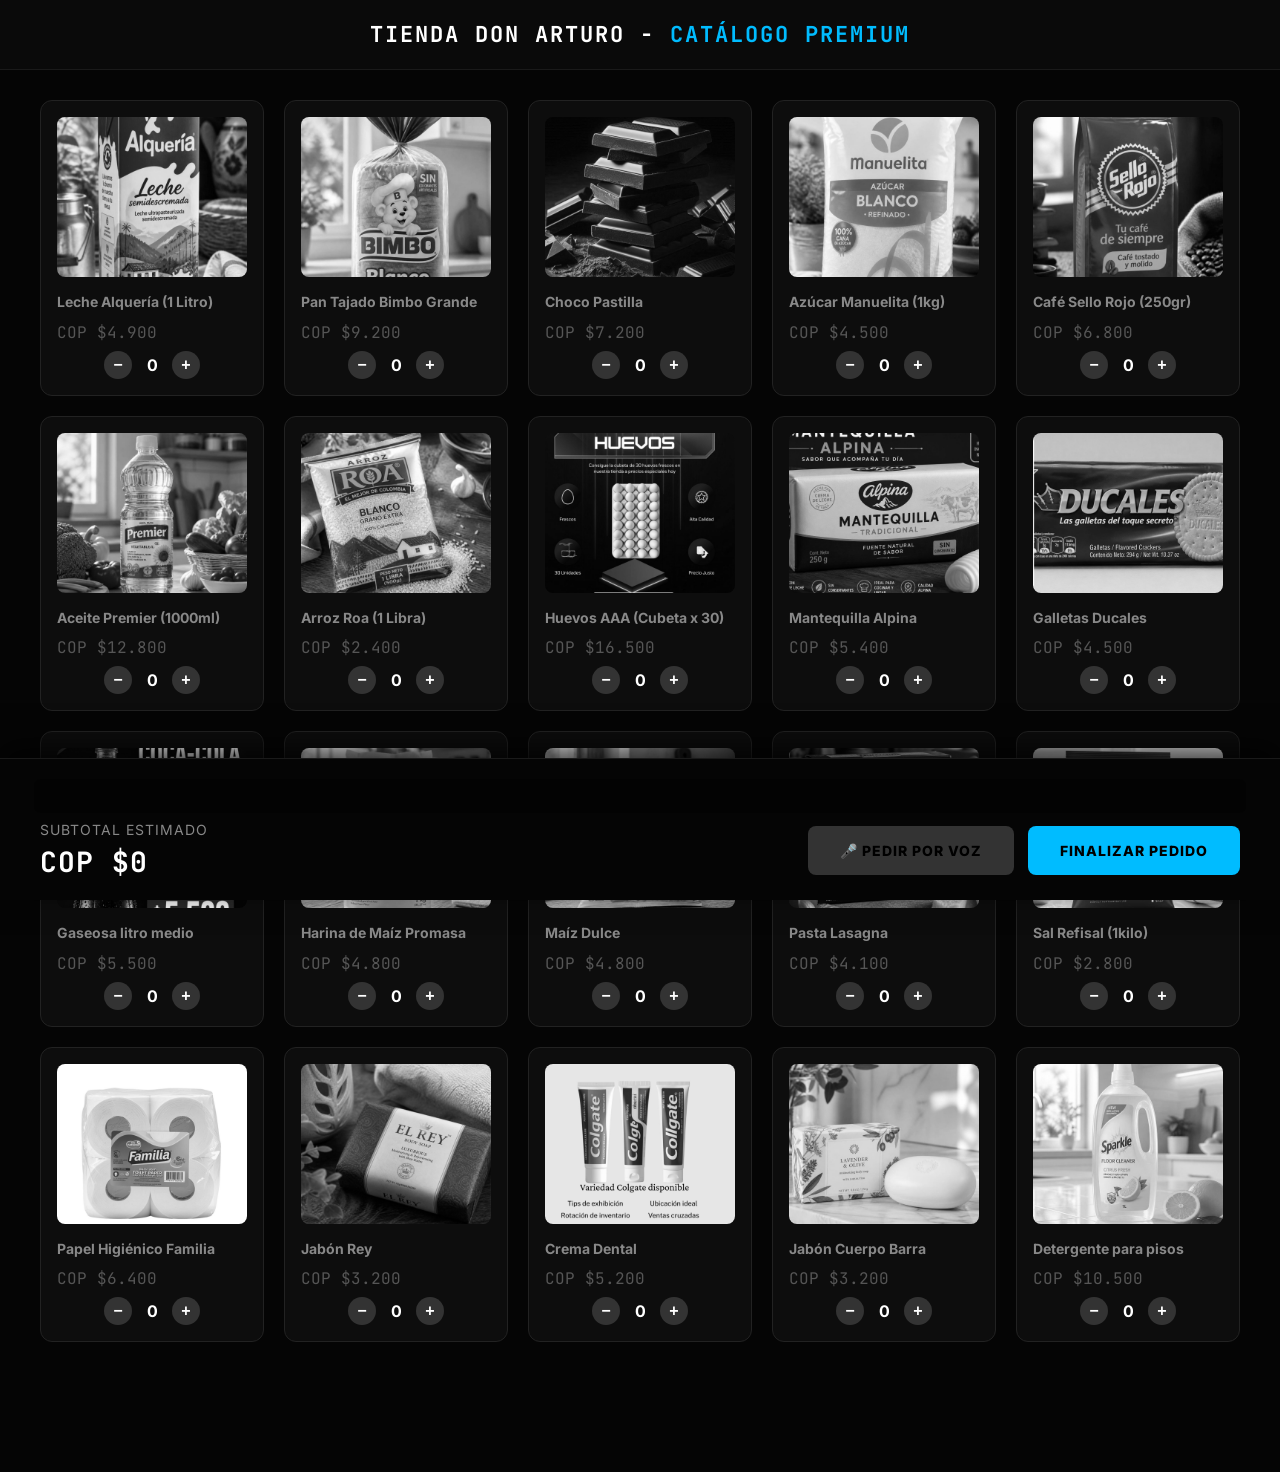
==== index-v2-con-voz.html @ 9d94a651 "Add index-v2-con-voz.html for premium catalog" ====
<!DOCTYPE html>
<html lang="es">
<head>
    <meta charset="UTF-8">
    <meta name="viewport" content="width=device-width, initial-scale=1.0">
    <title>Tienda Don Arturo - Catálogo Premium</title>
    <link rel="stylesheet" href="style.css">
    <style>
        .selector-cantidad {
            display: flex;
            align-items: center;
            justify-content: center;
            gap: 10px;
            margin-top: 8px;
        }
        .btn-cantidad {
            width: 28px;
            height: 28px;
            border-radius: 50%;
            border: none;
            background: #333;
            color: white;
            font-size: 16px;
            font-weight: bold;
            cursor: pointer;
            display: flex;
            align-items: center;
            justify-content: center;
            line-height: 1;
        }
        .btn-cantidad:hover { background: #555; }
        .btn-cantidad:disabled { background: #ccc; cursor: not-allowed; }
        .cantidad-numero {
            min-width: 20px;
            text-align: center;
            font-weight: bold;
        }
        .producto.seleccionado { border-color: #4ade80; }
    </style>
</head>
<body>

    <header class="header">
        <h1>Tienda Don Arturo - <span>Catálogo Premium</span></h1>
    </header>

    <main class="catalogo" id="grid"></main>

    <footer class="footer">
        <div class="footer-content" style="flex-direction: column; gap: 8px;">

            <p id="estado-arturo" style="
                width: 100%;
                text-align: center;
                min-height: 22px;
                margin: 0;
                padding: 6px;
                color: #4ade80;
                font-size: 14px;
                font-style: italic;
                background: rgba(0,0,0,0.3);
                border-radius: 6px;
            "></p>

            <div style="display: flex; justify-content: space-between; align-items: center; width: 100%;">
                <div class="total-box">
                    Subtotal Estimado
                    <span id="total">COP $0</span>
                </div>
                <div>
                    <button class="btn-finalizar" id="btn-voz" style="margin-right: 10px; background: #333;">🎤 Pedir por voz</button>
                    <button class="btn-finalizar" id="btn-finalizar">Finalizar Pedido</button>
                </div>
            </div>

        </div>
    </footer>

    <script>
        const grid = document.getElementById('grid');
        const totalTXT = document.getElementById('total');
        const btnFinalizar = document.getElementById('btn-finalizar');
        const btnVoz = document.getElementById('btn-voz');
        const estadoArturo = document.getElementById('estado-arturo');

        const URL_BACKEND = 'https://script.google.com/macros/s/AKfycbzDPoeuLQOOKbS_3eblLFcuRUmYr1Wsxjq5pM2tQKUbSNXOCraqe4QrGKp-8q0MZkzmqw/exec';

        let totalAcumulado = 0;
        let conversacionArturo = [];

        // Cantidades seleccionadas, guardadas por id de producto: { id: { producto, cantidad } }
        let cantidades = {};

        function recalcularTotal() {
            totalAcumulado = 0;
            Object.values(cantidades).forEach(item => {
                totalAcumulado += item.producto.precio * item.cantidad;
            });
            totalTXT.innerText = `COP $${totalAcumulado.toLocaleString('es-CO')}`;
        }

        function actualizarTarjeta(prod) {
            const cantidadActual = cantidades[prod.id] ? cantidades[prod.id].cantidad : 0;
            const numeroEl = document.getElementById(`cantidad-${prod.id}`);
            const cardEl = document.getElementById(`card-${prod.id}`);
            if (numeroEl) numeroEl.innerText = cantidadActual;
            if (cardEl) cardEl.classList.toggle('seleccionado', cantidadActual > 0);
        }

        function cambiarCantidad(prod, delta) {
            const actual = cantidades[prod.id] ? cantidades[prod.id].cantidad : 0;
            const nueva = Math.max(0, actual + delta);

            if (nueva === 0) {
                delete cantidades[prod.id];
            } else {
                cantidades[prod.id] = { producto: prod, cantidad: nueva };
            }

            actualizarTarjeta(prod);
            recalcularTotal();
        }

        function mostrarProductos(lista) {
            grid.innerHTML = '';
            lista.forEach(prod => {
                const card = document.createElement('div');
                card.className = 'producto';
                card.id = `card-${prod.id}`;

                card.innerHTML = `
                    <div class="indicador"></div>
                    <div class="img-placeholder">
                        <img src="img/${prod.img}" alt="${prod.nombre}" class="img-producto">
                    </div>
                    <h3>${prod.nombre}</h3>
                    <div class="precio">COP $${prod.precio.toLocaleString('es-CO')}</div>
                    <div class="selector-cantidad">
                        <button class="btn-cantidad" data-accion="menos">−</button>
                        <span class="cantidad-numero" id="cantidad-${prod.id}">0</span>
                        <button class="btn-cantidad" data-accion="mas">+</button>
                    </div>
                `;

                card.querySelector('[data-accion="menos"]').onclick = () => cambiarCantidad(prod, -1);
                card.querySelector('[data-accion="mas"]').onclick = () => cambiarCantidad(prod, 1);

                grid.appendChild(card);
            });
        }

        fetch('productos.json')
            .then(response => {
                if (!response.ok) throw new Error('Error al cargar JSON');
                return response.json();
            })
            .then(data => mostrarProductos(data))
            .catch(error => {
                const respaldoFijo = [
                    { "id": 1, "nombre": "Leche Alquería (1 Litro)", "precio": 4900, "img": "prod_01.jpg" },
                    { "id": 2, "nombre": "Pan Tajado Bimbo Grande", "precio": 9200, "img": "prod_02.jpg" },
                    { "id": 3, "nombre": "Chocolatinas Surtidas", "precio": 3500, "img": "prod_03.jpg" },
                    { "id": 4, "nombre": "Azúcar Manuelita (1 Kg)", "precio": 4200, "img": "prod_04.jpg" },
                    { "id": 5, "nombre": "Café Sello Rojo (250g)", "precio": 6800, "img": "prod_05.jpg" },
                    { "id": 6, "nombre": "Aceite Premier (1.000 ml)", "precio": 12800, "img": "prod_06.jpg" }
                ];
                mostrarProductos(respaldoFijo);
            });

        // ===== VOZ DE SALIDA: ElevenLabs con respaldo del navegador =====
        function hablar(texto) {
            const params = new URLSearchParams({
                accion: 'sintetizarVoz',
                texto: texto
            });

            fetch(URL_BACKEND + '?' + params.toString())
            .then(response => response.json())
            .then(data => {
                if (data.status === "success" && data.audio) {
                    const audio = new Audio('data:audio/mpeg;base64,' + data.audio);
                    audio.play();
                } else {
                    hablarRespaldo(texto);
                }
            })
            .catch(error => {
                hablarRespaldo(texto);
            });
        }

        function hablarRespaldo(texto) {
            const utterance = new SpeechSynthesisUtterance(texto);
            utterance.lang = 'es-CO';
            utterance.rate = 0.95;
            speechSynthesis.speak(utterance);
        }

        // ===== CONVERSACIÓN CON ARTURO =====
        function iniciarTurnoConversacion() {
            const SpeechRecognition = window.SpeechRecognition || window.webkitSpeechRecognition;
            if (!SpeechRecognition) {
                estadoArturo.innerText = "⚠️ Su navegador no soporta pedidos por voz. Use Chrome.";
                return;
            }

            const recognition = new SpeechRecognition();
            recognition.lang = 'es-CO';
            recognition.interimResults = false;

            let yaProcesado = false;

            btnVoz.disabled = true;
            btnVoz.innerText = "🎤 Escuchando...";
            estadoArturo.innerText = "🎤 Escuchando... hable ahora.";

            const timeoutSeguridad = setTimeout(() => {
                if (!yaProcesado) {
                    recognition.stop();
                }
            }, 8000);

            recognition.start();

            recognition.onresult = function(event) {
                yaProcesado = true;
                clearTimeout(timeoutSeguridad);

                const textoHablado = event.results[0][0].transcript;
                btnVoz.innerText = "🎤 Arturo está pensando...";
                estadoArturo.innerText = `Escuché: "${textoHablado}" — Arturo está pensando...`;

                const params = new URLSearchParams({
                    accion: 'hablarConArturo',
                    texto: textoHablado,
                    historial: JSON.stringify(conversacionArturo)
                });

                fetch(URL_BACKEND + '?' + params.toString())
                .then(response => response.json())
                .then(data => {
                    if (data.status === "success") {
                        conversacionArturo = data.historial;
                        estadoArturo.innerText = `🗣️ Arturo: ${data.respuesta}`;
                        hablar(data.respuesta);

                        if (data.terminado) {
                            estadoArturo.innerText = `✅ Pedido #${data.pedido_id} confirmado — Total: $${Number(data.total).toLocaleString('es-CO')} COP`;
                            conversacionArturo = [];
                            btnVoz.disabled = false;
                            btnVoz.innerText = "🎤 Pedir por voz";
                        } else {
                            setTimeout(() => {
                                btnVoz.disabled = false;
                                btnVoz.innerText = "🎤 Pedir por voz";
                                iniciarTurnoConversacion();
                            }, 4000);
                        }
                    } else {
                        estadoArturo.innerText = "⚠️ " + (data.message || "Arturo no pudo entender. Intente de nuevo.");
                        btnVoz.disabled = false;
                        btnVoz.innerText = "🎤 Pedir por voz";
                    }
                })
                .catch(error => {
                    estadoArturo.innerText = "❌ No se pudo conectar con Arturo.";
                    btnVoz.disabled = false;
                    btnVoz.innerText = "🎤 Pedir por voz";
                });
            };

            recognition.onerror = function(event) {
                yaProcesado = true;
                clearTimeout(timeoutSeguridad);

                if (event.error === 'no-speech') {
                    estadoArturo.innerText = "🤔 No escuché nada. Toque el botón e intente de nuevo.";
                } else {
                    estadoArturo.innerText = "⚠️ No se pudo escuchar correctamente. Intente de nuevo.";
                }
                btnVoz.disabled = false;
                btnVoz.innerText = "🎤 Pedir por voz";
            };

            recognition.onend = function() {
                clearTimeout(timeoutSeguridad);
                if (!yaProcesado) {
                    estadoArturo.innerText = "🤔 No escuché nada. Toque el botón e intente de nuevo.";
                    btnVoz.disabled = false;
                    btnVoz.innerText = "🎤 Pedir por voz";
                }
            };
        }

        btnVoz.onclick = function() {
            iniciarTurnoConversacion();
        };

        // ===== FINALIZAR PEDIDO MANUAL =====
        btnFinalizar.onclick = function() {
            const itemsSeleccionados = Object.values(cantidades);

            if (itemsSeleccionados.length === 0) {
                alert("Este botón es solo para pedidos armados con el catálogo (use los botones + y − para elegir cantidades).\n\nSi ya habló con Arturo por voz, su pedido ya quedó registrado — no necesita presionar este botón.");
                return;
            }

            const direccion = prompt("Ingrese la dirección de entrega:");
            if (!direccion) {
                alert("Debe ingresar una dirección para continuar.");
                return;
            }

            const observaciones = prompt("Observaciones (opcional): ej. sin bolsa, tocar el timbre, cambiar marca...") || "";

            let formaPago = prompt("¿Cómo desea pagar? Escriba: Efectivo, Nequi, Daviplata o Tarjeta");
            if (!formaPago) {
                formaPago = "No especificado";
            }

            const nombresPedido = itemsSeleccionados
                .map(item => `${item.producto.nombre} x${item.cantidad}`)
                .join(", ");

            const params = new URLSearchParams({
                accion: 'crearPedido',
                fecha: new Date().toLocaleString(),
                direccion: direccion,
                pedido: nombresPedido,
                total: totalAcumulado,
                origen: 'Web Catálogo',
                pago: formaPago,
                notas: observaciones,
                estado: 'Recibido'
            });

            btnFinalizar.disabled = true;
            btnFinalizar.innerText = "Enviando...";

            fetch(URL_BACKEND + '?' + params.toString())
            .then(response => response.json())
            .then(data => {
                if (data.status === "success") {
                    alert(`¡Pedido #${data.id} registrado correctamente!\nTotal: $${totalAcumulado.toLocaleString('es-CO')} COP.`);
                    cantidades = {};
                    recalcularTotal();
                    document.querySelectorAll('.producto').forEach(card => {
                        card.classList.remove('seleccionado');
                        const numeroEl = card.querySelector('.cantidad-numero');
                        if (numeroEl) numeroEl.innerText = '0';
                    });
                } else {
                    alert("Error al registrar el pedido: " + data.message);
                }
            })
            .catch(error => {
                alert("No se pudo conectar con el servidor. Intente nuevamente.");
            })
            .finally(() => {
                btnFinalizar.disabled = false;
                btnFinalizar.innerText = "Finalizar Pedido";
            });
        };
    </script>
</body>
</html>
---- style.css ----
/* Tipografía y Reseteo */
@import url('https://fonts.googleapis.com/css2?family=JetBrains+Mono:wght@400;700&family=Inter:wght@400;600;800&display=swap');

body {
    background-color: #050505;
    color: #ffffff;
    font-family: 'Inter', sans-serif;
    margin: 0;
    padding: 0;
    padding-bottom: 100px;
}

/* Encabezado */
.header {
    border-bottom: 1px solid #1a1a1a;
    padding: 20px;
    text-align: center;
    background-color: #0a0a0a;
    position: sticky;
    top: 0;
    z-index: 100;
}

.header h1 {
    font-family: 'JetBrains Mono', monospace;
    font-size: 22px;
    margin: 0;
    color: #ffffff;
    letter-spacing: 2px;
    text-transform: uppercase;
}

.header h1 span {
    color: #00bcff;
}

/* Cuadrícula del Catálogo */
.catalogo {
    display: grid;
    grid-template-columns: repeat(auto-fill, minmax(220px, 1fr));
    gap: 20px;
    max-width: 1200px;
    margin: 30px auto;
    padding: 0 20px;
}

/* Tarjetas de Producto */
.producto {
    background-color: #0d0d0d;
    border: 1px solid #222;
    border-radius: 12px;
    padding: 16px;
    cursor: pointer;
    position: relative;
    transition: all 0.3s ease;
    display: flex;
    flex-direction: column;
    overflow: hidden;
}

/* Estado Inicial */
.producto .img-placeholder {
    width: 100%;
    height: 160px;
    background-color: #1a1a1a;
    border-radius: 8px;
    margin-bottom: 15px;
    filter: grayscale(100%);
    transition: all 0.3s ease;
    overflow: hidden;
}

/* NUEVA CLASE PARA IMAGENES */
.img-producto {
    width: 100%;
    height: 100%;
    object-fit: cover;
    display: block;
}

.producto h3 {
    font-size: 14px;
    margin: 0 0 10px 0;
    color: #888;
    flex-grow: 1;
    line-height: 1.4;
    transition: color 0.3s ease;
}

.producto .precio {
    font-family: 'JetBrains Mono', monospace;
    font-size: 16px;
    color: #555;
    transition: color 0.3s ease;
}

/* Indicador apagado */
.indicador {
    position: absolute;
    top: 24px;
    right: 24px;
    width: 8px;
    height: 8px;
    background-color: #333;
    border-radius: 50%;
    transition: all 0.3s ease;
}

/* ESTADO ACTIVADO */
.producto.seleccionado {
    border-color: #00bcff;
    box-shadow: 0 0 20px rgba(0, 188, 255, 0.15);
    background-color: #0a1118;
    transform: translateY(-2px);
}

.producto.seleccionado .img-placeholder {
    filter: grayscale(0%);
    background-color: #002233;
    border: 1px solid rgba(0, 188, 255, 0.3);
}

.producto.seleccionado h3 {
    color: #ffffff;
    font-weight: 600;
}

.producto.seleccionado .precio {
    color: #00bcff;
    font-weight: bold;
}

.producto.seleccionado .indicador {
    background-color: #00bcff;
    box-shadow: 0 0 10px #00bcff, 0 0 20px #00bcff;
}

/* Footer */
.footer {
    position: fixed;
    bottom: 0;
    left: 0;
    width: 100%;
    background-color: #050505;
    border-top: 1px solid #1a1a1a;
    padding: 20px;
    box-sizing: border-box;
    display: flex;
    justify-content: space-between;
    align-items: center;
    z-index: 1000;
    box-shadow: 0 -10px 30px rgba(0,0,0,0.8);
}

.footer-content {
    max-width: 1200px;
    width: 100%;
    margin: 0 auto;
    display: flex;
    justify-content: space-between;
    align-items: center;
}

.total-box {
    font-size: 14px;
    color: #888;
    text-transform: uppercase;
    letter-spacing: 1px;
}

.total-box span {
    display: block;
    font-family: 'JetBrains Mono', monospace;
    color: #ffffff;
    font-size: 28px;
    font-weight: bold;
    margin-top: 5px;
}

.btn-finalizar {
    background-color: #00bcff;
    color: #000000;
    border: none;
    padding: 16px 32px;
    font-family: 'Inter', sans-serif;
    font-weight: 800;
    font-size: 14px;
    border-radius: 8px;
    cursor: pointer;
    text-transform: uppercase;
    letter-spacing: 1px;
    transition: all 0.2s ease;
}

.btn-finalizar:hover {
    background-color: #ffffff;
    box-shadow: 0 0 15px rgba(255, 255, 255, 0.5);
}
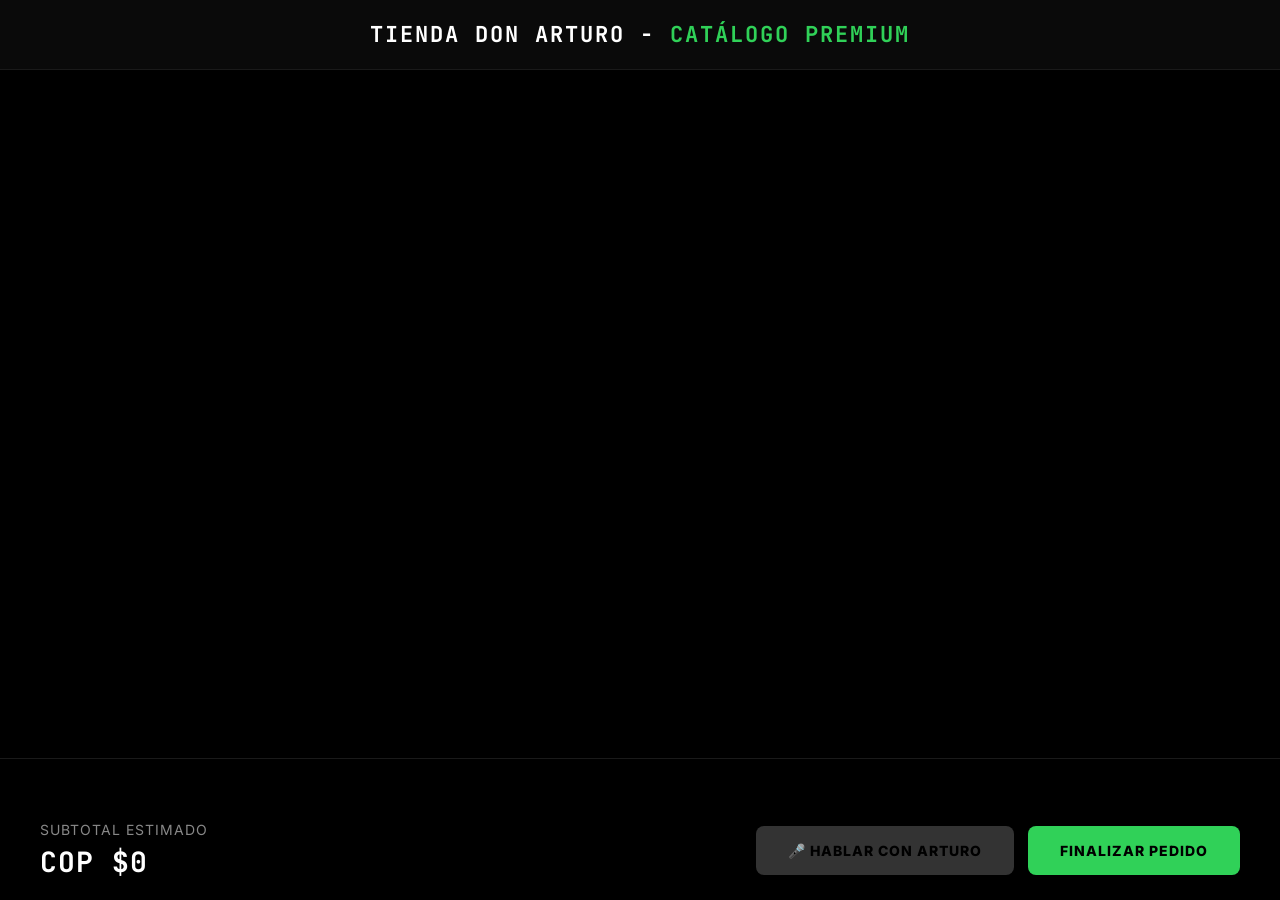
==== commit f749c746: "Update voice interaction button and script functionality" ====
--- a/index-v2-con-voz.html
+++ b/index-v2-con-voz.html
@@ -68,7 +68,7 @@
                     <span id="total">COP $0</span>
                 </div>
                 <div>
-                    <button class="btn-finalizar" id="btn-voz" style="margin-right: 10px; background: #333;">🎤 Pedir por voz</button>
+                    <button class="btn-finalizar" id="btn-voz" style="margin-right: 10px; background: #333;">🎤 Hablar con Arturo</button>
                     <button class="btn-finalizar" id="btn-finalizar">Finalizar Pedido</button>
                 </div>
             </div>
@@ -76,20 +76,27 @@
         </div>
     </footer>
 
-    <script>
+    <script type="module">
+        import { GoogleGenAI, Modality } from "https://esm.sh/@google/genai@1.29.0";
+
         const grid = document.getElementById('grid');
         const totalTXT = document.getElementById('total');
         const btnFinalizar = document.getElementById('btn-finalizar');
         const btnVoz = document.getElementById('btn-voz');
         const estadoArturo = document.getElementById('estado-arturo');
 
+        // URL del backend de siempre (Apps Script): pedidos, catálogo, etc.
         const URL_BACKEND = 'https://script.google.com/macros/s/AKfycbzDPoeuLQOOKbS_3eblLFcuRUmYr1Wsxjq5pM2tQKUbSNXOCraqe4QrGKp-8q0MZkzmqw/exec';
 
+        // ⚠️ REEMPLAZAR: dirección del sitio nuevo de Netlify (Parte 2 de la guía),
+        // una vez que exista. Tiene esta forma:
+        // https://NOMBRE-DEL-SITIO.netlify.app/.netlify/functions/arturo-voz-token
+        const URL_TOKEN_VOZ = 'https://alodigital-voz-catalogo.netlify.app/.netlify/functions/arturo-voz-token';
+
+        const MODELO_VOZ = 'gemini-3.1-flash-live-preview';
+
         let totalAcumulado = 0;
-        let conversacionArturo = [];
-
-        // Cantidades seleccionadas, guardadas por id de producto: { id: { producto, cantidad } }
-        let cantidades = {};
+        let cantidades = {}; // { id: { producto, cantidad } }
 
         function recalcularTotal() {
             totalAcumulado = 0;
@@ -167,141 +174,215 @@
                 mostrarProductos(respaldoFijo);
             });
 
-        // ===== VOZ DE SALIDA: ElevenLabs con respaldo del navegador =====
-        function hablar(texto) {
+        // ===================================================================
+        // VOZ EN TIEMPO REAL DE DON ARTURO
+        // ===================================================================
+        // Igual que en la Asesora de la página web: se pide un permiso
+        // temporal, el navegador se conecta directo a Gemini, capta el
+        // micrófono y reproduce la voz de Arturo sin cortes.
+        //
+        // La diferencia importante: aquí Arturo puede "avisar" (con una
+        // herramienta llamada registrar_pedido) el momento exacto en que ya
+        // tiene todo lo necesario. Cuando eso pasa, el navegador es quien de
+        // verdad llama al Apps Script para dejar el pedido guardado — la
+        // conversación de voz, por sí sola, nunca guarda nada.
+
+        let sesionVoz = null;
+        let audioContext = null;
+        let procesadorAudio = null;
+        let streamMicrofono = null;
+        let playbackContext = null;
+        let colaReproduccion = 0;
+        let pedidoYaRegistrado = false;
+
+        const DURACION_FADE = 0.004; // 4 milisegundos, evita "clics" entre fragmentos
+
+        function float32APcm16Base64(buffer) {
+            const pcm16 = new Int16Array(buffer.length);
+            for (let i = 0; i < buffer.length; i++) {
+                const s = Math.max(-1, Math.min(1, buffer[i]));
+                pcm16[i] = s < 0 ? s * 0x8000 : s * 0x7fff;
+            }
+            let binario = '';
+            const bytes = new Uint8Array(pcm16.buffer);
+            for (let i = 0; i < bytes.length; i++) binario += String.fromCharCode(bytes[i]);
+            return btoa(binario);
+        }
+
+        function reproducirFragmento(base64Audio) {
+            if (!playbackContext) {
+                playbackContext = new AudioContext({ sampleRate: 24000 });
+                colaReproduccion = playbackContext.currentTime + 0.05;
+            }
+            if (playbackContext.state === 'suspended') playbackContext.resume();
+
+            const binario = atob(base64Audio);
+            const bytes = new Uint8Array(binario.length);
+            for (let i = 0; i < binario.length; i++) bytes[i] = binario.charCodeAt(i);
+            const pcm16 = new Int16Array(bytes.buffer);
+
+            const audioBuffer = playbackContext.createBuffer(1, pcm16.length, 24000);
+            const canal = audioBuffer.getChannelData(0);
+            for (let i = 0; i < pcm16.length; i++) canal[i] = pcm16[i] / 32768;
+
+            const fuente = playbackContext.createBufferSource();
+            fuente.buffer = audioBuffer;
+
+            const ganancia = playbackContext.createGain();
+            fuente.connect(ganancia);
+            ganancia.connect(playbackContext.destination);
+
+            const inicio = Math.max(colaReproduccion, playbackContext.currentTime + 0.01);
+            const duracion = audioBuffer.duration;
+            const fin = inicio + duracion;
+
+            ganancia.gain.setValueAtTime(0, inicio);
+            ganancia.gain.linearRampToValueAtTime(1, inicio + DURACION_FADE);
+            ganancia.gain.setValueAtTime(1, Math.max(inicio + DURACION_FADE, fin - DURACION_FADE));
+            ganancia.gain.linearRampToValueAtTime(0, fin);
+
+            fuente.start(inicio);
+            colaReproduccion = fin;
+
+            estadoArturo.innerText = '🗣️ Arturo está hablando...';
+        }
+
+        // Esta es la función que realmente deja el pedido guardado. Se llama
+        // SOLO cuando Arturo avisa (con su herramienta) que ya tiene todo.
+        async function registrarPedidoDesdeVoz(argumentos) {
             const params = new URLSearchParams({
-                accion: 'sintetizarVoz',
-                texto: texto
-            });
-
-            fetch(URL_BACKEND + '?' + params.toString())
-            .then(response => response.json())
-            .then(data => {
-                if (data.status === "success" && data.audio) {
-                    const audio = new Audio('data:audio/mpeg;base64,' + data.audio);
-                    audio.play();
-                } else {
-                    hablarRespaldo(texto);
+                accion: 'crearPedido',
+                direccion: argumentos.direccion || 'No especificada',
+                pedido: argumentos.pedido || '',
+                pago: argumentos.pago || 'No especificado',
+                total: argumentos.total || 0,
+                origen: 'Voz - Catálogo (en vivo)',
+                estado: 'Recibido',
+                notas: argumentos.notas || ''
+            });
+
+            const respuesta = await fetch(URL_BACKEND + '?' + params.toString());
+            const datos = await respuesta.json();
+
+            if (datos.status === 'success') {
+                pedidoYaRegistrado = true;
+                estadoArturo.innerText = `✅ Pedido #${datos.id} confirmado — Total: $${Number(argumentos.total || 0).toLocaleString('es-CO')} COP`;
+                return { resultado: 'ok', pedido_id: datos.id };
+            } else {
+                return { resultado: 'error', mensaje: datos.message || 'No se pudo registrar el pedido' };
+            }
+        }
+
+        async function iniciarVoz() {
+            btnVoz.disabled = true;
+            btnVoz.innerText = '🎤 Conectando...';
+            estadoArturo.innerText = 'Conectando con Arturo...';
+            pedidoYaRegistrado = false;
+
+            try {
+                // 1. Pedir el permiso temporal al sitio nuevo de Netlify
+                const respuestaToken = await fetch(URL_TOKEN_VOZ);
+                const datosToken = await respuestaToken.json();
+                if (!datosToken || datosToken.status !== 'success') {
+                    throw new Error('sin_token');
                 }
-            })
-            .catch(error => {
-                hablarRespaldo(texto);
-            });
-        }
-
-        function hablarRespaldo(texto) {
-            const utterance = new SpeechSynthesisUtterance(texto);
-            utterance.lang = 'es-CO';
-            utterance.rate = 0.95;
-            speechSynthesis.speak(utterance);
-        }
-
-        // ===== CONVERSACIÓN CON ARTURO =====
-        function iniciarTurnoConversacion() {
-            const SpeechRecognition = window.SpeechRecognition || window.webkitSpeechRecognition;
-            if (!SpeechRecognition) {
-                estadoArturo.innerText = "⚠️ Su navegador no soporta pedidos por voz. Use Chrome.";
-                return;
-            }
-
-            const recognition = new SpeechRecognition();
-            recognition.lang = 'es-CO';
-            recognition.interimResults = false;
-
-            let yaProcesado = false;
-
-            btnVoz.disabled = true;
-            btnVoz.innerText = "🎤 Escuchando...";
-            estadoArturo.innerText = "🎤 Escuchando... hable ahora.";
-
-            const timeoutSeguridad = setTimeout(() => {
-                if (!yaProcesado) {
-                    recognition.stop();
-                }
-            }, 8000);
-
-            recognition.start();
-
-            recognition.onresult = function(event) {
-                yaProcesado = true;
-                clearTimeout(timeoutSeguridad);
-
-                const textoHablado = event.results[0][0].transcript;
-                btnVoz.innerText = "🎤 Arturo está pensando...";
-                estadoArturo.innerText = `Escuché: "${textoHablado}" — Arturo está pensando...`;
-
-                const params = new URLSearchParams({
-                    accion: 'hablarConArturo',
-                    texto: textoHablado,
-                    historial: JSON.stringify(conversacionArturo)
+
+                // 2. Conexión directa navegador → Gemini, usando ese permiso
+                const ai = new GoogleGenAI({ apiKey: datosToken.token });
+                sesionVoz = await ai.live.connect({
+                    model: MODELO_VOZ,
+                    config: { responseModalities: [Modality.AUDIO] },
+                    callbacks: {
+                        onopen: () => {
+                            estadoArturo.innerText = '🎤 Escuchando... hable con confianza';
+                            btnVoz.disabled = false;
+                            btnVoz.innerText = '🔴 Terminar';
+                        },
+                        onmessage: async (mensaje) => {
+                            const partes = mensaje?.serverContent?.modelTurn?.parts || [];
+                            for (const parte of partes) {
+                                if (parte.inlineData?.data) {
+                                    reproducirFragmento(parte.inlineData.data);
+                                }
+                            }
+
+                            const llamadas = mensaje?.toolCall?.functionCalls || [];
+                            for (const llamada of llamadas) {
+                                if (llamada.name === 'registrar_pedido' && !pedidoYaRegistrado) {
+                                    const resultado = await registrarPedidoDesdeVoz(llamada.args || {});
+                                    sesionVoz?.sendToolResponse?.({
+                                        functionResponses: [
+                                            { id: llamada.id, name: llamada.name, response: resultado }
+                                        ]
+                                    });
+                                }
+                            }
+                        },
+                        onerror: () => {
+                            estadoArturo.innerText = '⚠️ Se perdió la conexión con Arturo. Intente de nuevo.';
+                            detenerVoz();
+                        },
+                        onclose: () => {
+                            if (!pedidoYaRegistrado) {
+                                estadoArturo.innerText = '';
+                            }
+                            btnVoz.disabled = false;
+                            btnVoz.innerText = '🎤 Hablar con Arturo';
+                        },
+                    },
                 });
 
-                fetch(URL_BACKEND + '?' + params.toString())
-                .then(response => response.json())
-                .then(data => {
-                    if (data.status === "success") {
-                        conversacionArturo = data.historial;
-                        estadoArturo.innerText = `🗣️ Arturo: ${data.respuesta}`;
-                        hablar(data.respuesta);
-
-                        if (data.terminado) {
-                            estadoArturo.innerText = `✅ Pedido #${data.pedido_id} confirmado — Total: $${Number(data.total).toLocaleString('es-CO')} COP`;
-                            conversacionArturo = [];
-                            btnVoz.disabled = false;
-                            btnVoz.innerText = "🎤 Pedir por voz";
-                        } else {
-                            setTimeout(() => {
-                                btnVoz.disabled = false;
-                                btnVoz.innerText = "🎤 Pedir por voz";
-                                iniciarTurnoConversacion();
-                            }, 4000);
-                        }
-                    } else {
-                        estadoArturo.innerText = "⚠️ " + (data.message || "Arturo no pudo entender. Intente de nuevo.");
-                        btnVoz.disabled = false;
-                        btnVoz.innerText = "🎤 Pedir por voz";
-                    }
-                })
-                .catch(error => {
-                    estadoArturo.innerText = "❌ No se pudo conectar con Arturo.";
-                    btnVoz.disabled = false;
-                    btnVoz.innerText = "🎤 Pedir por voz";
-                });
-            };
-
-            recognition.onerror = function(event) {
-                yaProcesado = true;
-                clearTimeout(timeoutSeguridad);
-
-                if (event.error === 'no-speech') {
-                    estadoArturo.innerText = "🤔 No escuché nada. Toque el botón e intente de nuevo.";
-                } else {
-                    estadoArturo.innerText = "⚠️ No se pudo escuchar correctamente. Intente de nuevo.";
-                }
+                // 3. Micrófono: pide permiso y empieza a mandar audio en vivo
+                const stream = await navigator.mediaDevices.getUserMedia({ audio: true });
+                streamMicrofono = stream;
+
+                audioContext = new AudioContext({ sampleRate: 16000 });
+                const fuente = audioContext.createMediaStreamSource(stream);
+                procesadorAudio = audioContext.createScriptProcessor(4096, 1, 1);
+
+                procesadorAudio.onaudioprocess = (evento) => {
+                    const datos = evento.inputBuffer.getChannelData(0);
+                    const base64 = float32APcm16Base64(datos);
+                    sesionVoz?.sendRealtimeInput?.({
+                        audio: { data: base64, mimeType: 'audio/pcm;rate=16000' },
+                    });
+                };
+
+                fuente.connect(procesadorAudio);
+                procesadorAudio.connect(audioContext.destination);
+
+            } catch (error) {
+                estadoArturo.innerText = '⚠️ No se pudo activar la voz. Revise el permiso del micrófono e intente de nuevo.';
                 btnVoz.disabled = false;
-                btnVoz.innerText = "🎤 Pedir por voz";
-            };
-
-            recognition.onend = function() {
-                clearTimeout(timeoutSeguridad);
-                if (!yaProcesado) {
-                    estadoArturo.innerText = "🤔 No escuché nada. Toque el botón e intente de nuevo.";
-                    btnVoz.disabled = false;
-                    btnVoz.innerText = "🎤 Pedir por voz";
-                }
-            };
+                btnVoz.innerText = '🎤 Hablar con Arturo';
+            }
+        }
+
+        function detenerVoz() {
+            procesadorAudio?.disconnect();
+            audioContext?.close();
+            streamMicrofono?.getTracks().forEach(t => t.stop());
+            sesionVoz?.close?.();
+            playbackContext?.close();
+            playbackContext = null;
+            btnVoz.disabled = false;
+            btnVoz.innerText = '🎤 Hablar con Arturo';
         }
 
         btnVoz.onclick = function() {
-            iniciarTurnoConversacion();
+            if (btnVoz.innerText.includes('Terminar')) {
+                detenerVoz();
+            } else {
+                iniciarVoz();
+            }
         };
 
-        // ===== FINALIZAR PEDIDO MANUAL =====
+        // ===== FINALIZAR PEDIDO MANUAL (con los botones +/-, sin voz) =====
         btnFinalizar.onclick = function() {
             const itemsSeleccionados = Object.values(cantidades);
 
             if (itemsSeleccionados.length === 0) {
-                alert("Este botón es solo para pedidos armados con el catálogo (use los botones + y − para elegir cantidades).\n\nSi ya habló con Arturo por voz, su pedido ya quedó registrado — no necesita presionar este botón.");
+                alert("Use los botones + y − para elegir productos, o hable con Arturo por voz.\n\nSi ya habló con Arturo y confirmó su pedido, no necesita presionar este botón — ya quedó registrado.");
                 return;
             }
 
--- a/style.css
+++ b/style.css
@@ -1,18 +1,29 @@
 /* Tipografía y Reseteo */
 @import url('https://fonts.googleapis.com/css2?family=JetBrains+Mono:wght@400;700&family=Inter:wght@400;600;800&display=swap');
 
+:root {
+    --accent-green: #30D158;
+    --accent-green-glow: rgba(48, 209, 88, 0.3);
+    --accent-orange: #FF9F0A;
+    --bg-base: #000000;
+    --bg-surface: #0d0d0d;
+    --bg-elevated: #1a1a1a;
+    --border: #1a1a1a;
+    --text-secondary: #888;
+}
+
 body {
-    background-color: #050505;
+    background-color: var(--bg-base);
     color: #ffffff;
     font-family: 'Inter', sans-serif;
     margin: 0;
     padding: 0;
-    padding-bottom: 100px;
+    padding-bottom: 340px; /* respaldo si el JS no llega a correr aún; se ajusta solo después */
 }
 
 /* Encabezado */
 .header {
-    border-bottom: 1px solid #1a1a1a;
+    border-bottom: 1px solid var(--border);
     padding: 20px;
     text-align: center;
     background-color: #0a0a0a;
@@ -31,7 +42,24 @@
 }
 
 .header h1 span {
-    color: #00bcff;
+    color: var(--accent-green);
+}
+
+/* Instrucción breve para el cliente */
+.instrucciones {
+    max-width: 720px;
+    margin: 14px auto 4px;
+    padding: 10px 18px;
+    text-align: center;
+    font-size: 13.5px;
+    line-height: 1.5;
+    color: #cfcfcf;
+    background-color: #0a0a0a;
+    border: 1px solid var(--border);
+    border-radius: 999px;
+}
+.instrucciones strong {
+    color: var(--accent-green);
 }
 
 /* Cuadrícula del Catálogo */
@@ -46,7 +74,7 @@
 
 /* Tarjetas de Producto */
 .producto {
-    background-color: #0d0d0d;
+    background-color: var(--bg-surface);
     border: 1px solid #222;
     border-radius: 12px;
     padding: 16px;
@@ -58,14 +86,13 @@
     overflow: hidden;
 }
 
-/* Estado Inicial */
+/* Estado Inicial — fotos siempre a color real, nunca en gris */
 .producto .img-placeholder {
     width: 100%;
     height: 160px;
-    background-color: #1a1a1a;
+    background-color: var(--bg-elevated);
     border-radius: 8px;
     margin-bottom: 15px;
-    filter: grayscale(100%);
     transition: all 0.3s ease;
     overflow: hidden;
 }
@@ -81,7 +108,7 @@
 .producto h3 {
     font-size: 14px;
     margin: 0 0 10px 0;
-    color: #888;
+    color: #aaa;
     flex-grow: 1;
     line-height: 1.4;
     transition: color 0.3s ease;
@@ -90,7 +117,7 @@
 .producto .precio {
     font-family: 'JetBrains Mono', monospace;
     font-size: 16px;
-    color: #555;
+    color: #777;
     transition: color 0.3s ease;
 }
 
@@ -108,16 +135,15 @@
 
 /* ESTADO ACTIVADO */
 .producto.seleccionado {
-    border-color: #00bcff;
-    box-shadow: 0 0 20px rgba(0, 188, 255, 0.15);
-    background-color: #0a1118;
+    border-color: var(--accent-green);
+    box-shadow: 0 0 20px var(--accent-green-glow);
+    background-color: #0a180f;
     transform: translateY(-2px);
 }
 
 .producto.seleccionado .img-placeholder {
-    filter: grayscale(0%);
-    background-color: #002233;
-    border: 1px solid rgba(0, 188, 255, 0.3);
+    background-color: #0a180f;
+    border: 1px solid rgba(48, 209, 88, 0.3);
 }
 
 .producto.seleccionado h3 {
@@ -126,13 +152,13 @@
 }
 
 .producto.seleccionado .precio {
-    color: #00bcff;
+    color: var(--accent-green);
     font-weight: bold;
 }
 
 .producto.seleccionado .indicador {
-    background-color: #00bcff;
-    box-shadow: 0 0 10px #00bcff, 0 0 20px #00bcff;
+    background-color: var(--accent-green);
+    box-shadow: 0 0 10px var(--accent-green), 0 0 20px var(--accent-green);
 }
 
 /* Footer */
@@ -141,8 +167,8 @@
     bottom: 0;
     left: 0;
     width: 100%;
-    background-color: #050505;
-    border-top: 1px solid #1a1a1a;
+    background-color: var(--bg-base);
+    border-top: 1px solid var(--border);
     padding: 20px;
     box-sizing: border-box;
     display: flex;
@@ -163,7 +189,7 @@
 
 .total-box {
     font-size: 14px;
-    color: #888;
+    color: var(--text-secondary);
     text-transform: uppercase;
     letter-spacing: 1px;
 }
@@ -178,7 +204,7 @@
 }
 
 .btn-finalizar {
-    background-color: #00bcff;
+    background-color: var(--accent-green);
     color: #000000;
     border: none;
     padding: 16px 32px;
@@ -195,4 +221,4 @@
 .btn-finalizar:hover {
     background-color: #ffffff;
     box-shadow: 0 0 15px rgba(255, 255, 255, 0.5);
-}+}
